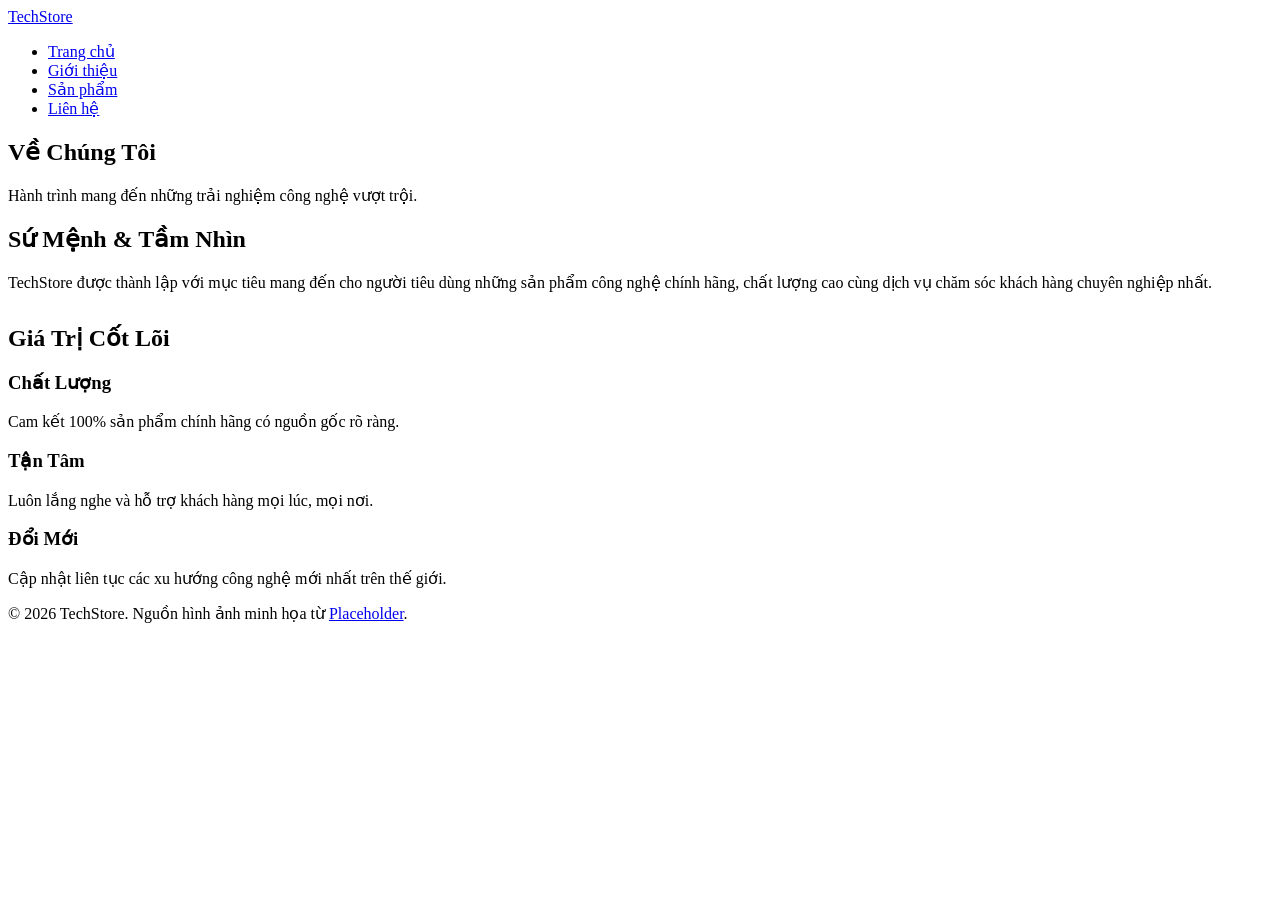
==== about.html @ 8704acd3 "Add files via upload" ====
<!DOCTYPE html>
<html lang="vi">
<head>
    <meta charset="UTF-8">
    <meta name="viewport" content="width=device-width, initial-scale=1.0">
    <title>Giới Thiệu - TechStore</title>
    <link rel="stylesheet" href="css/style.css">
</head>
<body>
    <header>
        <nav class="navbar">
            <a href="index.html" class="logo">TechStore</a>
            <ul class="nav-menu">
                <li><a href="index.html" class="nav-link">Trang chủ</a></li>
                <li><a href="about.html" class="nav-link active">Giới thiệu</a></li>
                <li><a href="products.html" class="nav-link">Sản phẩm</a></li>
                <li><a href="contact.html" class="nav-link">Liên hệ</a></li>
            </ul>
        </nav>
    </header>

    <main>
        <section class="hero">
            <h1>Về Chúng Tôi</h1>
            <p>Hành trình mang đến những trải nghiệm công nghệ vượt trội.</p>
        </section>

        <section>
            <h2>Sứ Mệnh & Tầm Nhìn</h2>
            <p style="margin-top: 1rem;">TechStore được thành lập với mục tiêu mang đến cho người tiêu dùng những sản phẩm công nghệ chính hãng, chất lượng cao cùng dịch vụ chăm sóc khách hàng chuyên nghiệp nhất.</p>
            
            <h2 style="margin-top: 2rem;">Giá Trị Cốt Lõi</h2>
            <div class="grid-layout">
                <div class="card card-body">
                    <h3>Chất Lượng</h3>
                    <p>Cam kết 100% sản phẩm chính hãng có nguồn gốc rõ ràng.</p>
                </div>
                <div class="card card-body">
                    <h3>Tận Tâm</h3>
                    <p>Luôn lắng nghe và hỗ trợ khách hàng mọi lúc, mọi nơi.</p>
                </div>
                <div class="card card-body">
                    <h3>Đổi Mới</h3>
                    <p>Cập nhật liên tục các xu hướng công nghệ mới nhất trên thế giới.</p>
                </div>
            </div>
        </section>
    </main>

    <footer>
        <p>&copy; 2026 TechStore. Nguồn hình ảnh minh họa từ <a href="https://placeholder.com" target="_blank" rel="noopener">Placeholder</a>.</p>
    </footer>
</body>
</html>
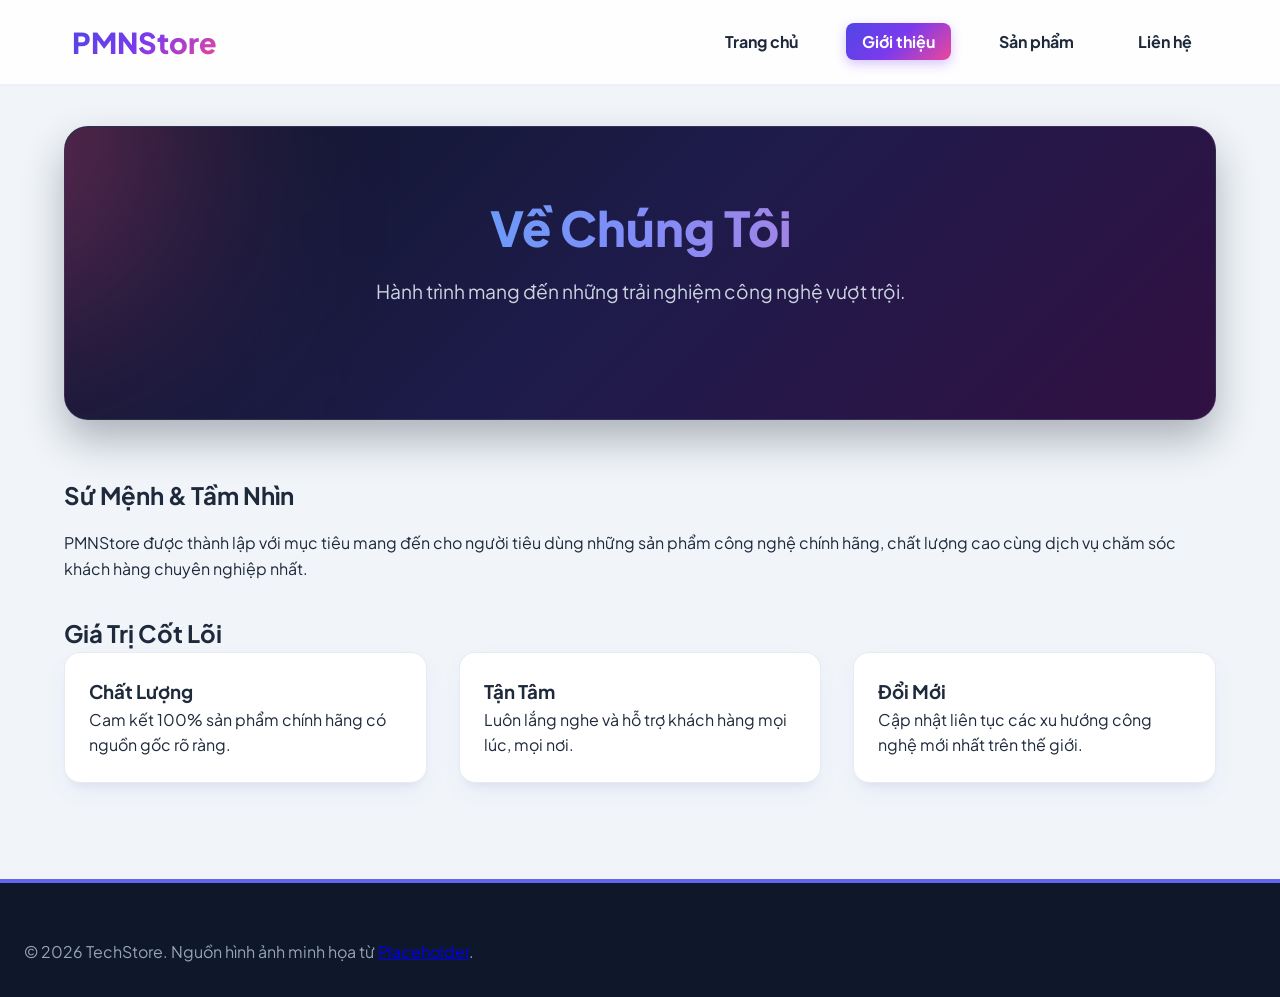
==== commit 259cf89c: "Update about.html" ====
--- a/about.html
+++ b/about.html
@@ -1,54 +1,54 @@
-<!DOCTYPE html>
-<html lang="vi">
-<head>
-    <meta charset="UTF-8">
-    <meta name="viewport" content="width=device-width, initial-scale=1.0">
-    <title>Giới Thiệu - TechStore</title>
-    <link rel="stylesheet" href="css/style.css">
-</head>
-<body>
-    <header>
-        <nav class="navbar">
-            <a href="index.html" class="logo">TechStore</a>
-            <ul class="nav-menu">
-                <li><a href="index.html" class="nav-link">Trang chủ</a></li>
-                <li><a href="about.html" class="nav-link active">Giới thiệu</a></li>
-                <li><a href="products.html" class="nav-link">Sản phẩm</a></li>
-                <li><a href="contact.html" class="nav-link">Liên hệ</a></li>
-            </ul>
-        </nav>
-    </header>
-
-    <main>
-        <section class="hero">
-            <h1>Về Chúng Tôi</h1>
-            <p>Hành trình mang đến những trải nghiệm công nghệ vượt trội.</p>
-        </section>
-
-        <section>
-            <h2>Sứ Mệnh & Tầm Nhìn</h2>
-            <p style="margin-top: 1rem;">TechStore được thành lập với mục tiêu mang đến cho người tiêu dùng những sản phẩm công nghệ chính hãng, chất lượng cao cùng dịch vụ chăm sóc khách hàng chuyên nghiệp nhất.</p>
-            
-            <h2 style="margin-top: 2rem;">Giá Trị Cốt Lõi</h2>
-            <div class="grid-layout">
-                <div class="card card-body">
-                    <h3>Chất Lượng</h3>
-                    <p>Cam kết 100% sản phẩm chính hãng có nguồn gốc rõ ràng.</p>
-                </div>
-                <div class="card card-body">
-                    <h3>Tận Tâm</h3>
-                    <p>Luôn lắng nghe và hỗ trợ khách hàng mọi lúc, mọi nơi.</p>
-                </div>
-                <div class="card card-body">
-                    <h3>Đổi Mới</h3>
-                    <p>Cập nhật liên tục các xu hướng công nghệ mới nhất trên thế giới.</p>
-                </div>
-            </div>
-        </section>
-    </main>
-
-    <footer>
-        <p>&copy; 2026 TechStore. Nguồn hình ảnh minh họa từ <a href="https://placeholder.com" target="_blank" rel="noopener">Placeholder</a>.</p>
-    </footer>
-</body>
-</html>+<!DOCTYPE html>
+<html lang="vi">
+<head>
+    <meta charset="UTF-8">
+    <meta name="viewport" content="width=device-width, initial-scale=1.0">
+    <title>Giới Thiệu - PMNStore</title>
+    <link rel="stylesheet" href="css/style.css">
+</head>
+<body>
+    <header>
+        <nav class="navbar">
+            <a href="index.html" class="logo">PMNStore</a>
+            <ul class="nav-menu">
+                <li><a href="index.html" class="nav-link">Trang chủ</a></li>
+                <li><a href="about.html" class="nav-link active">Giới thiệu</a></li>
+                <li><a href="products.html" class="nav-link">Sản phẩm</a></li>
+                <li><a href="contact.html" class="nav-link">Liên hệ</a></li>
+            </ul>
+        </nav>
+    </header>
+
+    <main>
+        <section class="hero">
+            <h1>Về Chúng Tôi</h1>
+            <p>Hành trình mang đến những trải nghiệm công nghệ vượt trội.</p>
+        </section>
+
+        <section>
+            <h2>Sứ Mệnh & Tầm Nhìn</h2>
+            <p style="margin-top: 1rem;">PMNStore được thành lập với mục tiêu mang đến cho người tiêu dùng những sản phẩm công nghệ chính hãng, chất lượng cao cùng dịch vụ chăm sóc khách hàng chuyên nghiệp nhất.</p>
+            
+            <h2 style="margin-top: 2rem;">Giá Trị Cốt Lõi</h2>
+            <div class="grid-layout">
+                <div class="card card-body">
+                    <h3>Chất Lượng</h3>
+                    <p>Cam kết 100% sản phẩm chính hãng có nguồn gốc rõ ràng.</p>
+                </div>
+                <div class="card card-body">
+                    <h3>Tận Tâm</h3>
+                    <p>Luôn lắng nghe và hỗ trợ khách hàng mọi lúc, mọi nơi.</p>
+                </div>
+                <div class="card card-body">
+                    <h3>Đổi Mới</h3>
+                    <p>Cập nhật liên tục các xu hướng công nghệ mới nhất trên thế giới.</p>
+                </div>
+            </div>
+        </section>
+    </main>
+
+    <footer>
+        <p>&copy; 2026 TechStore. Nguồn hình ảnh minh họa từ <a href="https://placeholder.com" target="_blank" rel="noopener">Placeholder</a>.</p>
+    </footer>
+</body>
+</html>
--- a/css/style.css
+++ b/css/style.css
@@ -0,0 +1,393 @@
+@import url('https://fonts.googleapis.com/css2?family=Plus+Jakarta+Sans:wght@400;500;600;700;800&display=swap');
+
+:root {
+    --gradient-primary: linear-gradient(135deg, #4f46e5 0%, #7c3aed 50%, #ec4899 100%);
+    --gradient-accent: linear-gradient(90deg, #06b6d4 0%, #3b82f6 100%);
+    --gradient-hero: linear-gradient(135deg, #0f172a 0%, #1e1b4b 50%, #311042 100%);
+    
+    --primary: #6366f1;
+    --primary-hover: #4f46e5;
+    --secondary: #ec4899;
+    --accent: #f59e0b;
+    --success: #10b981;
+    --dark: #0f172a;
+    --text-dark: #1e293b;
+    --text-muted: #64748b;
+    --bg-light: #f1f5f9;
+    --white: #ffffff;
+    
+    --shadow-card: 0 10px 25px -5px rgba(99, 102, 241, 0.1), 0 8px 10px -6px rgba(0, 0, 0, 0.05);
+    --shadow-hover: 0 20px 35px -5px rgba(124, 58, 237, 0.25);
+    --radius: 16px;
+    --transition: all 0.3s cubic-bezier(0.4, 0, 0.2, 1);
+}
+
+* {
+    margin: 0;
+    padding: 0;
+    box-sizing: border-box;
+}
+
+body {
+    font-family: 'Plus Jakarta Sans', sans-serif;
+    background-color: var(--bg-light);
+    color: var(--text-dark);
+    line-height: 1.6;
+    display: flex;
+    flex-direction: column;
+    min-height: 100vh;
+}
+
+/* Header & Glass Navigation */
+header {
+    background: rgba(255, 255, 255, 0.9);
+    backdrop-filter: blur(16px);
+    border-bottom: 2px solid rgba(99, 102, 241, 0.1);
+    position: sticky;
+    top: 0;
+    z-index: 1000;
+}
+
+.navbar {
+    max-width: 1200px;
+    margin: 0 auto;
+    padding: 1.2rem 2rem;
+    display: flex;
+    justify-content: space-between;
+    align-items: center;
+}
+
+.logo {
+    font-size: 1.8rem;
+    font-weight: 800;
+    background: var(--gradient-primary);
+    -webkit-background-clip: text;
+    -webkit-text-fill-color: transparent;
+    text-decoration: none;
+    display: flex;
+    align-items: center;
+    gap: 0.6rem;
+}
+
+.nav-menu {
+    display: flex;
+    list-style: none;
+    gap: 2rem;
+}
+
+.nav-link {
+    text-decoration: none;
+    color: var(--text-dark);
+    font-weight: 700;
+    font-size: 1rem;
+    transition: var(--transition);
+    padding: 0.5rem 1rem;
+    border-radius: 8px;
+}
+
+.nav-link:hover {
+    color: var(--primary);
+    background: rgba(99, 102, 241, 0.08);
+}
+
+.nav-link.active {
+    background: var(--gradient-primary);
+    color: var(--white);
+    box-shadow: 0 4px 12px rgba(124, 58, 237, 0.3);
+}
+
+/* Main Layout */
+main {
+    flex: 1;
+    max-width: 1200px;
+    width: 100%;
+    margin: 0 auto;
+    padding: 2.5rem 1.5rem;
+}
+
+/* Hero Section Rực Rỡ */
+.hero {
+    background: var(--gradient-hero);
+    color: var(--white);
+    border-radius: calc(var(--radius) * 1.5);
+    padding: 4.5rem 2rem;
+    text-align: center;
+    margin-bottom: 3.5rem;
+    position: relative;
+    overflow: hidden;
+    box-shadow: 0 20px 40px rgba(15, 23, 42, 0.3);
+    border: 1px solid rgba(255, 255, 255, 0.1);
+}
+
+.hero::before {
+    content: '';
+    position: absolute;
+    top: -50%;
+    left: -20%;
+    width: 300px;
+    height: 300px;
+    background: var(--secondary);
+    filter: blur(120px);
+    opacity: 0.5;
+}
+
+.hero h1 {
+    font-size: 3rem;
+    font-weight: 800;
+    margin-bottom: 1.2rem;
+    background: linear-gradient(90deg, #38bdf8, #818cf8, #f472b6);
+    -webkit-background-clip: text;
+    -webkit-text-fill-color: transparent;
+    line-height: 1.2;
+}
+
+.hero p {
+    font-size: 1.2rem;
+    color: #cbd5e1;
+    max-width: 650px;
+    margin: 0 auto 2.5rem auto;
+}
+
+.btn {
+    display: inline-flex;
+    align-items: center;
+    gap: 0.6rem;
+    background: var(--gradient-primary);
+    color: var(--white);
+    padding: 0.9rem 2.2rem;
+    border-radius: 30px;
+    text-decoration: none;
+    font-weight: 700;
+    font-size: 1rem;
+    border: none;
+    cursor: pointer;
+    transition: var(--transition);
+    box-shadow: 0 6px 20px rgba(124, 58, 237, 0.4);
+}
+
+.btn:hover {
+    transform: translateY(-3px) scale(1.02);
+    box-shadow: 0 10px 28px rgba(236, 72, 153, 0.5);
+}
+
+/* Titles */
+.section-header {
+    display: flex;
+    justify-content: space-between;
+    align-items: center;
+    margin-bottom: 2rem;
+}
+
+.section-title {
+    font-size: 2rem;
+    font-weight: 800;
+    color: var(--dark);
+    position: relative;
+    padding-left: 1rem;
+}
+
+.section-title::before {
+    content: '';
+    position: absolute;
+    left: 0;
+    top: 15%;
+    height: 70%;
+    width: 6px;
+    background: var(--gradient-primary);
+    border-radius: 4px;
+}
+
+/* Grid & Cards Nổi Bật */
+.grid-layout {
+    display: grid;
+    grid-template-columns: repeat(auto-fit, minmax(280px, 1fr));
+    gap: 2rem;
+    margin-bottom: 3.5rem;
+}
+
+.card {
+    background: var(--white);
+    border-radius: var(--radius);
+    overflow: hidden;
+    transition: var(--transition);
+    box-shadow: var(--shadow-card);
+    border: 1px solid rgba(226, 232, 240, 0.8);
+    display: flex;
+    flex-direction: column;
+    position: relative;
+}
+
+.card:hover {
+    transform: translateY(-8px);
+    box-shadow: var(--shadow-hover);
+    border-color: var(--primary);
+}
+
+.card-img-wrapper {
+    position: relative;
+    width: 100%;
+    height: 230px;
+    overflow: hidden;
+    background: #e2e8f0;
+}
+
+.card-img-wrapper img {
+    width: 100%;
+    height: 100%;
+    object-fit: cover;
+    transition: var(--transition);
+}
+
+.card:hover .card-img-wrapper img {
+    transform: scale(1.08);
+}
+
+/* Badges Nổi Bật */
+.badge {
+    position: absolute;
+    top: 1rem;
+    left: 1rem;
+    background: var(--gradient-primary);
+    color: var(--white);
+    padding: 0.35rem 0.9rem;
+    border-radius: 20px;
+    font-size: 0.75rem;
+    font-weight: 800;
+    letter-spacing: 0.5px;
+    box-shadow: 0 4px 10px rgba(0, 0, 0, 0.15);
+    z-index: 2;
+}
+
+.badge-sale {
+    background: linear-gradient(135deg, #ef4444, #f97316);
+}
+
+.badge-new {
+    background: linear-gradient(135deg, #10b981, #059669);
+}
+
+.card-body {
+    padding: 1.5rem;
+    display: flex;
+    flex-direction: column;
+    flex: 1;
+}
+
+.rating {
+    color: var(--accent);
+    font-size: 0.85rem;
+    margin-bottom: 0.5rem;
+}
+
+.card-title {
+    font-size: 1.25rem;
+    font-weight: 700;
+    color: var(--dark);
+    margin-bottom: 0.5rem;
+}
+
+.card-text {
+    color: var(--text-muted);
+    font-size: 0.92rem;
+    margin-bottom: 1.2rem;
+    flex: 1;
+}
+
+.price-container {
+    display: flex;
+    align-items: baseline;
+    gap: 0.8rem;
+    margin-bottom: 1.2rem;
+}
+
+.price-tag {
+    font-size: 1.4rem;
+    font-weight: 800;
+    color: var(--primary);
+}
+
+.old-price {
+    font-size: 0.95rem;
+    color: var(--text-muted);
+    text-decoration: line-through;
+}
+
+.btn-card {
+    width: 100%;
+    justify-content: center;
+    border-radius: 12px;
+    padding: 0.75rem;
+    background: var(--bg-light);
+    color: var(--primary);
+    box-shadow: none;
+    border: 1px solid rgba(99, 102, 241, 0.2);
+}
+
+.btn-card:hover {
+    background: var(--gradient-primary);
+    color: var(--white);
+    border-color: transparent;
+}
+
+/* Footer Nổi Bật */
+footer {
+    background: var(--dark);
+    color: #94a3b8;
+    padding: 3.5rem 1.5rem 2rem 1.5rem;
+    margin-top: auto;
+    border-top: 4px solid var(--primary);
+}
+
+.footer-content {
+    max-width: 1200px;
+    margin: 0 auto;
+    display: grid;
+    grid-template-columns: repeat(auto-fit, minmax(240px, 1fr));
+    gap: 2.5rem;
+    padding-bottom: 2.5rem;
+    border-bottom: 1px solid #334155;
+}
+
+.footer-col h4 {
+    color: var(--white);
+    font-size: 1.2rem;
+    margin-bottom: 1.2rem;
+    position: relative;
+}
+
+.footer-col ul {
+    list-style: none;
+}
+
+.footer-col ul li {
+    margin-bottom: 0.7rem;
+}
+
+.footer-col a {
+    color: #94a3b8;
+    text-decoration: none;
+    transition: var(--transition);
+}
+
+.footer-col a:hover {
+    color: #38bdf8;
+    padding-left: 5px;
+}
+
+.footer-bottom {
+    max-width: 1200px;
+    margin: 2rem auto 0 auto;
+    text-align: center;
+    font-size: 0.9rem;
+}
+
+/* Responsive */
+@media (max-width: 768px) {
+    .navbar {
+        flex-direction: column;
+        gap: 1.2rem;
+    }
+    .hero h1 {
+        font-size: 2.2rem;
+    }
+}
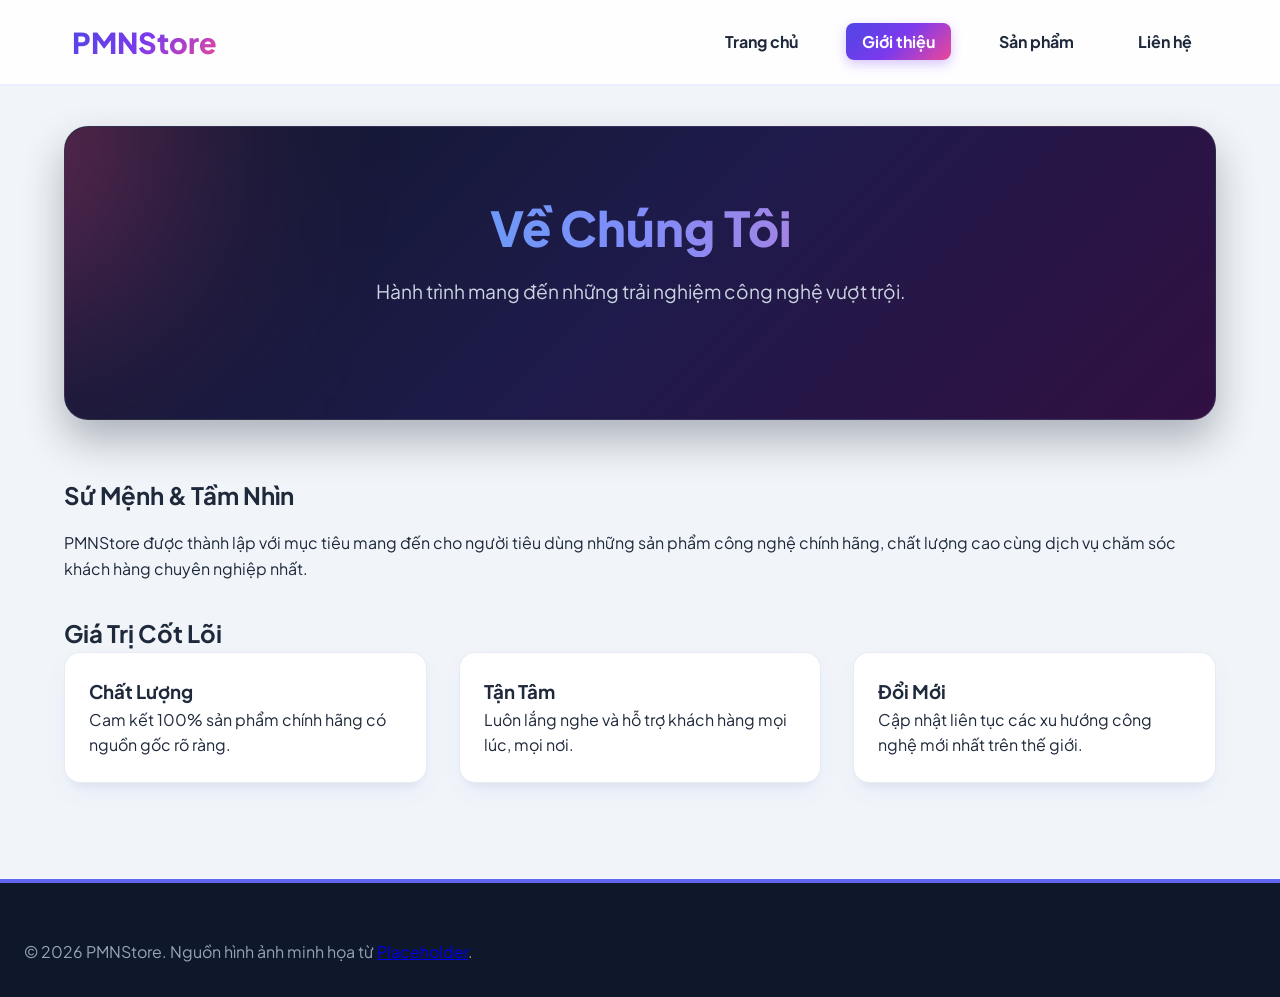
==== commit b8257993: "Update footer text and company name in about.html" ====
--- a/about.html
+++ b/about.html
@@ -48,7 +48,7 @@
     </main>
 
     <footer>
-        <p>&copy; 2026 TechStore. Nguồn hình ảnh minh họa từ <a href="https://placeholder.com" target="_blank" rel="noopener">Placeholder</a>.</p>
+        <p>&copy; 2026 PMNStore. Nguồn hình ảnh minh họa từ <a href="https://placeholder.com" target="_blank" rel="noopener">Placeholder</a>.</p>
     </footer>
 </body>
 </html>
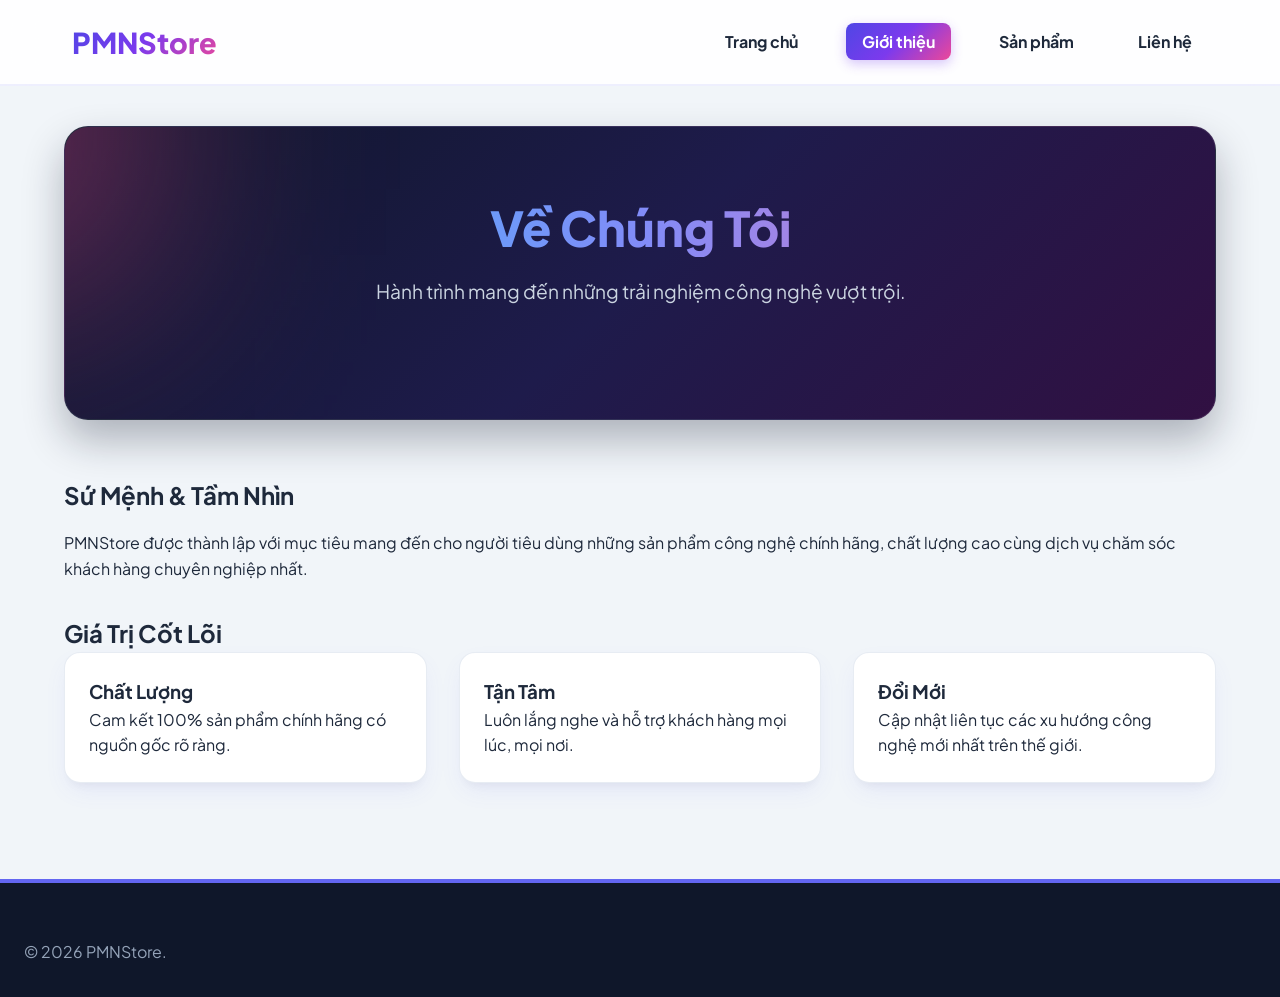
==== commit 32e6037e: "Update about.html" ====
--- a/about.html
+++ b/about.html
@@ -48,7 +48,6 @@
     </main>
 
     <footer>
-        <p>&copy; 2026 PMNStore. Nguồn hình ảnh minh họa từ <a href="https://placeholder.com" target="_blank" rel="noopener">Placeholder</a>.</p>
-    </footer>
+        <p>&copy; 2026 PMNStore. 
 </body>
 </html>
